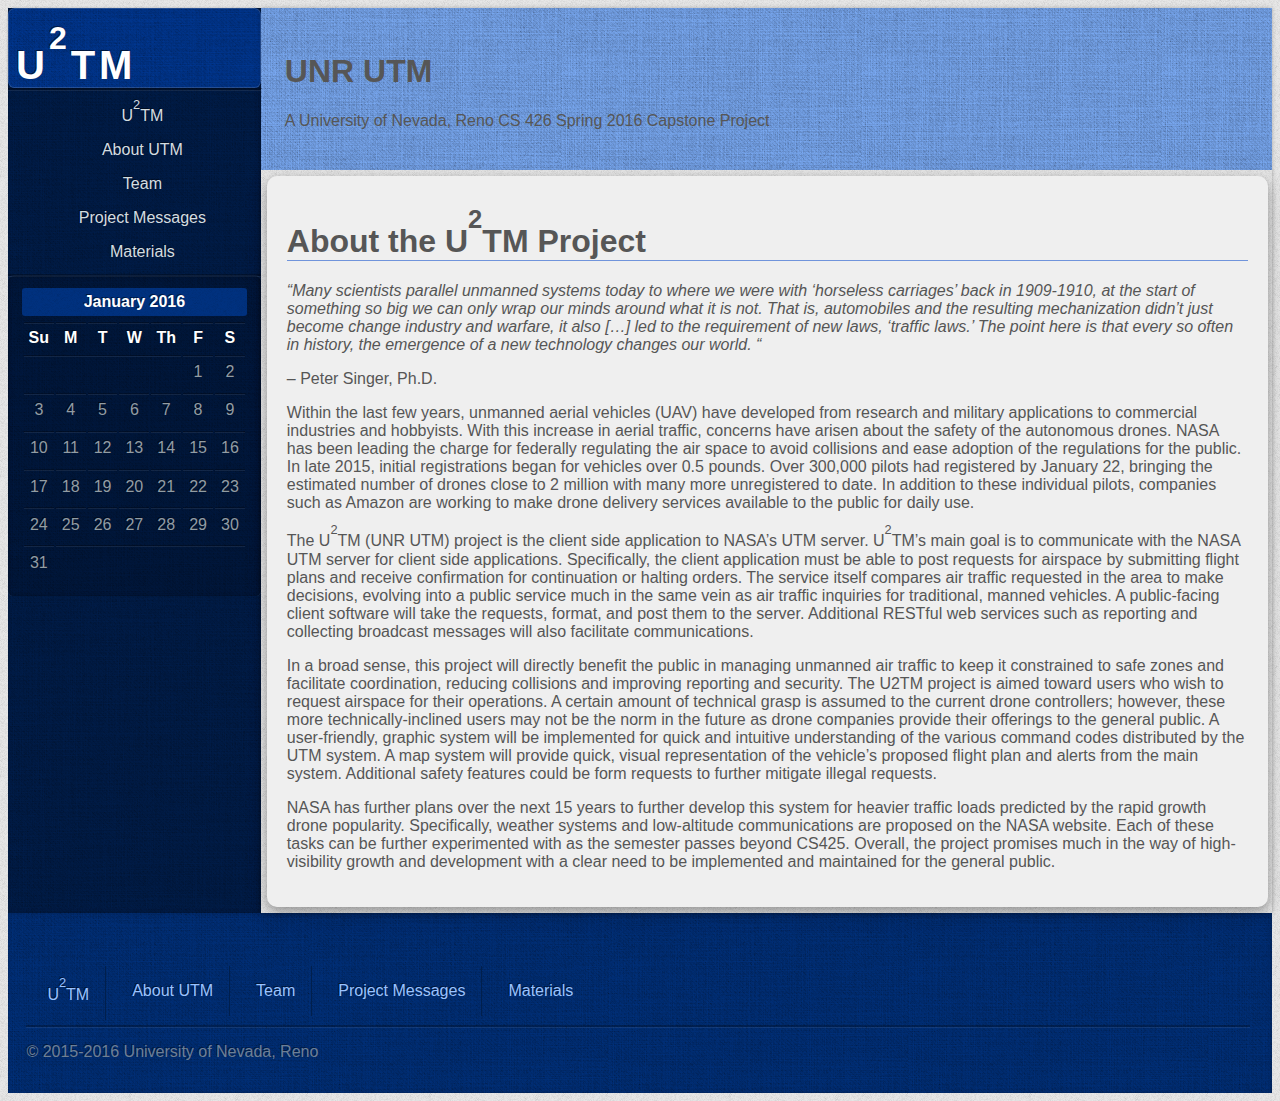
==== about.html @ 8a8a12d6 "Added Message posting capability" ====
<!DOCTYPE HTML>
<html>

<!-- Comments start and end like this -->

<!-- Header info sets up the scripts, styles, and external needs of the page -->
<head>
	<title>Team</title>
	<meta charset="utf-8">

	<!-- Telling the page that there will be css styling -->
	<link rel="stylesheet" href="css/style.css">
</head>

<!-- Body is what will be displayed on the screen and its layout -->
<body>
	<!-- Divs are a better way to conceptually block out a page than tables to arrange elements, but they rely heavily on CSS for definition -->
	<!-- div can be described by "class" or "id" in text. IDs have a much higher specificity in CSS and must be defined individually -->
	<!-- Classes are a little more general and may share attributes with similar elements. Using either, keep this in mind. -->
	<div class="wrapper">
		<!-- Going to divide the page into two main containers: a sidebar and a content area within wrapper -->
		<div id="left-sidebar">
			<div id="logo">
				<h1>U<sup>2</sup>TM</h1>
			</div>

			<nav id="navigation">
				<!-- Lists come in unordered (ul) and ordered numerically (ol) -->
				<ul>
					<!-- a href sends the page to the link provided (STUB: empty for now) -->
					<li><a href="index.html">U<sup>2</sup>TM</a></li>
					<li><a href="about.html">About UTM</a></li>
					<li><a href="team.html">Team</a></li>
					<li><a href="#">Project Messages</a></li>
					<li><a href="materials.html">Materials</a></li>
				</ul>
			</nav>

			<section class="section-calendar">
				<!-- Going to make calendar in ugly, clunky way to show tables for now -->
				<div class="inner-calendar">
					<table>
						<caption>January 2016</caption>
						<thead>
							<tr>
								<th scope="col" title="Sunday">Su</th>
								<th scope="col" title="Monday">M</th>
								<th scope="col" title="Tuesday">T</th>
								<th scope="col" title="Wednesday">W</th>
								<th scope="col" title="Thursday">Th</th>
								<th scope="col" title="Friday">F</th>
								<th scope="col" title="Saturday">S</th>
							</tr>
						</thead>
						<tbody>
							<tr>
							  <td colspan="5" class="pad"><span>&nbsp;</span></td>
							  <td><span>1</span></td>
							  <td><span>2</span></td>
							</tr>
							<tr>
							  <td><span>3</span></td>
							  <td><span>4</span></td>
							  <td><span>5</span></td>
							  <td><span>6</span></td>
							  <td><span>7</span></td>
							  <td><span>8</span></td>
							  <td><span>9</span></td>
							</tr>
							<tr>
							  <td><span>10</span></td>
							  <td><span>11</span></td>
							  <td><span>12</span></td>
							  <td><span>13</span></td>
							  <td><span>14</span></td>
							  <td><span>15</span></td>
							  <td><span>16</span></td>
							</tr>
							<tr>
							  <td><span>17</span></td>
							  <td><span>18</span></td>
							  <td><span>19</span></td>
							  <td><span>20</span></td>
							  <td><span>21</span></td>
							  <td><span>22</span></td>
							  <td><span>23</span></td>
							</tr>
							<tr>
							  <td><span>24</span></td>
							  <td><span>25</span></td>
							  <td><span>26</span></td>
							  <td><span>27</span></td>
							  <td><span>28</span></td>
							  <td><span>29</span></td>
							  <td><span>30</span></td>
							</tr>
							<tr>
							  <td><span>31</span></td>
							  <td class="pad" colspan="6"><span>&nbsp;</span></td>
							</tr>
						</tbody>
					</table>
				</div>
			</section>
		</div>

		<div id="content">
			<div class="logo-splash">
				<h1 class="splash-name">UNR UTM</h1>
				<p>A University of Nevada, Reno CS 426 Spring 2016 Capstone Project</p>
			</div>

			<div id="user-content">

				<div id="messages-panel">
                    <h1>About the U<sup>2</sup>TM Project</h1>

                    <p><i>“Many scientists parallel unmanned systems today to where we were with ‘horseless carriages’ back in 1909-1910, at the start of something so big we can only wrap our minds around what it is not. That is, automobiles and the resulting mechanization didn’t just become change industry and warfare, it also […] led to the requirement of new laws, ‘traffic laws.’ The point here is that every so often in history, the emergence of a new technology changes our world. “</i></p>
                    <p>– Peter Singer, Ph.D.</p>
                    <p>Within the last few years, unmanned aerial vehicles (UAV) have developed from research and military applications to commercial industries and hobbyists. With this increase in aerial traffic, concerns have arisen about the safety of the autonomous drones. NASA has been leading the charge for federally regulating the air space to avoid collisions and ease adoption of the regulations for the public. In late 2015, initial registrations began for vehicles over 0.5 pounds. Over 300,000 pilots had registered by January 22, bringing the estimated number of drones close to 2 million with many more unregistered to date. In addition to these individual pilots, companies such as Amazon are working to make drone delivery services available to the public for daily use.</p>
                    <p>The U<sup>2</sup>TM (UNR UTM) project is the client side application to NASA’s UTM server. U<sup>2</sup>TM’s main goal is to communicate with the NASA UTM server for client side applications. Specifically, the client application must be able to post requests for airspace by submitting flight plans and receive confirmation for continuation or halting orders. The service itself compares air traffic requested in the area to make decisions, evolving into a public service much in the same vein as air traffic inquiries for traditional, manned vehicles. A public-facing client software will take the requests, format, and post them to the server. Additional RESTful web services such as reporting and collecting broadcast messages will also facilitate communications.</p>
                    <p>In a broad sense, this project will directly benefit the public in managing unmanned air traffic to keep it constrained to safe zones and facilitate coordination, reducing collisions and improving reporting and security. The U2TM project is aimed toward users who wish to request airspace for their operations. A certain amount of technical grasp is assumed to the current drone controllers; however, these more technically-inclined users may not be the norm in the future as drone companies provide their offerings to the general public. A user-friendly, graphic system will be implemented for quick and intuitive understanding of the various command codes distributed by the UTM system. A map system will provide quick, visual representation of the vehicle’s proposed flight plan and alerts from the main system. Additional safety features could be form requests to further mitigate illegal requests.</p>
                    <p>NASA has further plans over the next 15 years to further develop this system for heavier traffic loads predicted by the rapid growth drone popularity. Specifically, weather systems and low-altitude communications are proposed on the NASA website. Each of these tasks can be further experimented with as the semester passes beyond CS425. Overall, the project promises much in the way of high-visibility growth and development with a clear need to be implemented and maintained for the general public.</p>
                </div>

			</div>
		</div>
	</div>

	<!-- Footer will contain the contact and site-general navigation and sit below the wrapper class -->
	<div class="footer">
		<div id="site-navigation">
			<nav id="site-nav">
				<ul>
					<!-- a href sends the page to the link provided (STUB: empty for now) -->
					<li><a href="index.html">U<sup>2</sup>TM</a></li>
					<li><a href="about.html">About UTM</a></li>
					<li><a href="team.html">Team</a></li>
					<li><a href="project_messages.html">Project Messages</a></li>
					<li><a href="materials.html">Materials</a></li>
				</ul>
			</nav>
		</div>

		<div id="copyright">
			<p> &copy; 2015-2016 University of Nevada, Reno
		</div>
	</div>
</body>

</html>
<!-- Tags end like the above to signal that the section is complete -->
<!-- Leaving these open would be confusing to the receiving browser, and at best, they would apply through the page -->
---- css/style.css ----
/*
CSS for the U(2)TM project demo.
*/

/* 
Basic classes and layouts. These are general types that would default when not directed with a div
id or class. Cascading means that more specific typing overwrites less, and those definitions below are
(with the exception of div id) applied over those above.
*/

/* * means everything in the content of the page */
* {
	/*
	This site was written for Mozilla, but you can even specify how certain browsers should
	handle the layout.
	*/
	-moz-box-sizing: border-box;
	-webkit-box-sizing: border-box;
	-o-box-sizing: border-box;
	-ms-box-sizing: border-box;
	box-sizing: border-box;
}

/* HTML keywords are reserved and will apply to those elements. */
body, input, textarea {
	/* Font families change the font (duh!) but can also take fonts from other online sources like Google */
	font-family: 'Source Sans Pro', sans-serif;
	font-weight: 400;
	/* Color is in hex in RGB 1-byte depths */
	color: #565656;
}

/* 
   This body will borrow a background image along with a color. The image has to have alpha channels
   to display the color through. Otherwise, the last-listed tag is what shows up.
*/
body {
	background-color: #e8e8e8;
	background-image: url('images/bg2.png');
}

a {
	color: #99c3ff;
}

/* Apply styling to more than one element with commas */
strong, b {
	font-weight: 700;
	color: #1b252a;
}

h2,h3,h4,h5,h6 {
	font-family: 'Open Sans Condensed', sans-serif;
	font-weight: 700;
	color: #1b252a;
}

h2 a, h4 a, h5 a, h6 a {
	text-decoration: none;
	color: inherit;
}

header {
	margin: 0 0 2em 0;
}

blockquote {
	border-left: solid 5px #ddd;
	padding: 1em 0 1em 2em;
	font-style: italic;
}

em, i {
	font-style: italic;
}

hr {
	border: 0;
	border-top: solid 1px #ddd;
	padding: 1.5em 0 0 0;
	margin: 1.75em 0 0 0;
}

sub {
	position: relative;
	top: 0.5em;
	font-size: 0.8em;
}

sup {
	position: relative;
	top: -0.5em;
	font-size: 0.8em;
}

table {
	width: 95%;
}

table.style1 {
}

table.style1 tbody tr:nth-child(2n+2) {
	background: #f4f4f4;
}

table.style1 td {
	padding: 0.5em 1em 0.5em 1em;
}

table.style1 th {
	text-align: left;
	font-weight: 700;
	padding: 0.75em 1em 0.75em 1em;
}

table.style1 thead {
	border-bottom: solid 1px #ddd;
}

table.style1 tfoot {
	border-top: solid 1px #ddd;
	background: #eee;
}

table.style1 tbody {
}

br.clear {
	clear: both;
}

p, ul, ol, dl, table {
	margin-bottom: 1em;
}

section, article {
	margin-bottom: 3em;
}

section > :last-child, article > :last-child {
	margin-bottom: 0;
}

section > .inner > :last-child, article > .inner > :last-child {
	margin-bottom: 0;
}

section:last-child, article:last-child {
	margin-bottom: 0;
}

/***********************************************************************************************/
/*                             More specific naming and div types                              */
/***********************************************************************************************/

/* Div classes are denoted with a period */
.wrapper {
	position: relative;
	display: flex;
}

/* 
	Div ids are denoted with the hash and have higher specificity. That means that following styling will 
	not apply unless you specifically include the div id's name in the listing
*/
#left-sidebar {
	background-color: #001e4d;
	background-image: url('images/bg1.png');
	color: #929da4;
	text-shadow: -1px -1px 0px rgba(0,0,0,0.5);
	float: left;
	width: 20%;
	height: 80%
	padding: 3em 1.35em 1em 1.15em;
	box-shadow: inset -0.1em 0em 0.35em 0em rgba(0,0,0,0.15);
	display: inline-block;
}

/* 
	You can specify children of certain elements by listing them without the comma. So, this code
	targets nav children of the left-sidebar divs.
*/
#left-sidebar nav {
	position: relative;
}

/* Multiple element selection means listing the parent-child relationship for each. */
#left-sidebar section:before, #left-sidebar nav:before {
	content: '';
	border-top: solid 1px;
	border-bottom: solid 1px;
	border-color: #171E29;
	border-color: rgba(0,0,0,0.25);
	box-shadow: inset 0px 1px 0px 0px rgba(255,255,255,0.075), 0px 1px 0px 0px rgba(255,255,255,0.075);
	display: block;
}

#left-sidebar strong, #left-sidebar b {
	color: #fff;
}

#left-sidebar a {
	color: #d4dde0;
}

#left-sidebar ul {
    list-style-type: none;
    margin: 5px;
    padding: 0;
}

#left-sidebar li a {
    display: block;
    padding: 8px 0px 8px 16px;
    text-decoration: none;
    text-align: center;
}

#left-sidebar li a:hover {
    background-color: #1a74ff;
    background-image: url('images/bg1.png');
    border-radius: 5px;
    color: #ffffff;
}

/* Content panels */
#content {
	height: 100%;
	width: 80%;
	box-shadow: 0 0 0.25em 0em rgba(0,0,0,0.25);
	float: left;
	display: inline-block;
}

#user-content h1 {
    border-bottom: 1px solid #80beff;
}

.logo-splash {
    height: 15%;
    width: 100%;
    background-color: #80b2ff;
    background-image: url('images/bg1.png');
    padding: 1.5em 1.5em 1.5em 1.5em;
}

#user-content {
    padding: 5px;
}

#user-content h1 {
    border-bottom: 1px solid #7094db;
}

#status-panel {
    background-color: #efefef;
    padding: 20px;
    margin: 1px;
    width: 100%;
    height: 50%;
    border-radius: 10px;
    box-shadow: 0 4px 8px 0 rgba(0, 0, 0, 0.2), 0 6px 20px 0 rgba(0, 0, 0, 0.19);
}

#news-article {
    padding: 5px;
    margin: 1px;
}

#news-article h1 {
    font-size: 1em;
}

#news-article h2 {
    float: right;
    font-size: 0.8em;
}

#messages-panel {
    background-color: #efefef;
    padding: 20px;
    margin: 1px;
    width: 100%;
    height: 50%;
    border-radius: 10px;
    box-shadow: 0 4px 8px 0 rgba(0, 0, 0, 0.2), 0 6px 20px 0 rgba(0, 0, 0, 0.19);
}

#team-panel {
    background-color: #efefef;
    padding: 20px;
    margin: 1px;
    width: 100%;
    display: block;
    overflow: hidden;
    border-radius: 10px;
    box-shadow: 0 4px 8px 0 rgba(0, 0, 0, 0.2), 0 6px 20px 0 rgba(0, 0, 0, 0.19);
}

#team-panel img {
    width: 15%;
    height: 15%;
    float: left;
    padding: 5px;
    margin: 5px;
    border: 5px;
    color: #efefef;
    border-radius: 5px;
    box-shadow: 0px 4px 8px 0 rgba(0, 0, 0, 0.2), 0 6px 20px 0 rgba(0, 0, 0, 0.2);
}

#team-panel h1 {
    border: none;
}

#team-panel p {
    border: 5px;
    padding: 5px;
}

/* Footer */
.footer {
	background-color: #003280;
	background-image: url('images/bg1.png');
	color: #929da4;
	text-shadow: -1px -1px 0px rgba(0,0,0,0.5);
	clear: both;
	width: 100%;
	padding: 3em 1.35em 1em 1.15em;
	box-shadow: inset -0.1em 0em 0.35em 0em rgba(0,0,0,0.15);
	height: 10%;
	align-items: center;
}

/* Calendar */

.section-calendar {
    overflow: hidden;
}

.section-calendar .inner-calendar {
	position: relative;
	background-color: #272E39;
	background-color: rgba(0,0,0,0.15);
	border-radius: 0.4em;
	padding: 0.75em 0.5em 0.75em 0.5em;
	box-shadow: 0 0 0 1px rgba(255,255,255,0.05), inset 0 0 0.25em 0 rgba(0,0,0,0.25);
}

.section-calendar caption {
	font-weight: 700;
	color: #fff;
	margin: 0 0 0.25em 0;
	padding: 5px;
	border-radius: 3px;
	background-color: #003280;
	background-image: url('images/bg2.png');
}

.section-calendar table {
	margin: 0 auto;
}

.section-calendar tr {
}

.section-calendar td, .section-calendar th {
	cursor: default;
	padding: 0.35em 0 0.35em 0;
	border-top: solid 1px rgba(0,0,0,0.25);
	box-shadow: inset 0px 1px 0px 0px rgba(255,255,255,0.075);
}

.section-calendar th {
	font-weight: 700;
	color: #fff;
}

.section-calendar td a, .section-calendar td span {
	display: block;
	margin: 0 auto;
	width: 1.5em;
	height: 1.5em;
	text-align: center;
	line-height: 1.4em;
	border-radius: 0.4em;
	-moz-transition: background-color .25s ease-in-out;
	-webkit-transition: background-color .25s ease-in-out;
	-o-transition: background-color .25s ease-in-out;
	-ms-transition: background-color .25s ease-in-out;
	transition: background-color .25s ease-in-out;
	text-decoration: none;
}

.section-calendar td a {
	color: #fff;
	font-weight: 700;
}

.section-calendar td a:hover {
	background-color: rgba(200,225,255,0.1);
	color: #fff;
}

.section-calendar td.today a {
	background-color: #c94663;
	background-image: url('images/bg1.png');
	box-shadow: inset 0px 0px 0px 1px rgba(255,255,255,0.15), 0 0.025em 0.15em 0em rgba(0,0,0,0.25);
	color: #fff !important;
}

/* Copyright panel */
#copyright {
}

#copyright p {
	opacity: 0.75;
}

#copyright a {
	color: inherit !important;
}

#copyright:before {
	content: '';
	border-top: solid 1px;
	border-bottom: solid 1px;
	border-color: #171E29;
	border-color: rgba(0,0,0,0.25);
	box-shadow: inset 0px 1px 0px 0px rgba(255,255,255,0.075), 0px 1px 0px 0px rgba(255,255,255,0.075);
	display: block;
}

/* Logo panel */
#logo {
	background-color: #003a99;
	background-image: url('images/bg1.png');
	padding: 1.75em 0.5em 1.75em 0.5em;
	border-radius: 0.4em;
	height: 5.0em;
	text-align: center;
	box-shadow: inset 0px 0px 0px 1px rgba(255,255,255,0.15), 0 0.025em 0.15em 0em rgba(0,0,0,0.25);
}

#logo h1 {
	font-family: 'Open Sans Condensed', sans-serif;
	font-weight: 700;
	color: #fff;
	font-size: 2.5em;
	letter-spacing: 0.1em;
	display: table-cell;
	vertical-align: middle;
}

.footer ul {
    list-style-type: none;
    margin: 0;
    padding: 0;
    overflow: hidden;
}

.footer li {
    float: left;
    margin: 5px;
    border-right: 1px solid #001f4d;
}

.footer li:last-child {
    border-right: none;
}

.footer li a {
    display: block;
    padding: 16px;
    text-decoration: none;
    text-align: center;
}

.footer li a:hover {
    background-color: #1a74ff;
    background-image: url('images/bg1.png');
    border-radius: 5px;
    color: #ffffff;
}

.add-entry {
    font-size: 0.9em;
    border-bottom: 1px solid #ccc;
}
.add-entry dl{
    font-weight: bold;
}
.metanav {
    text-align: right;
    font-size: 0.8em;
    padding: 0.3em;
    margin-bottom: 1em; background: #fafafa; }

.flash{
    background: #cee5F5;
    padding: 0.5em;
    border: 1px solid #aacbe2;
}
.error{
    background: #f0d6d6;
    padding: 0.5em;
}
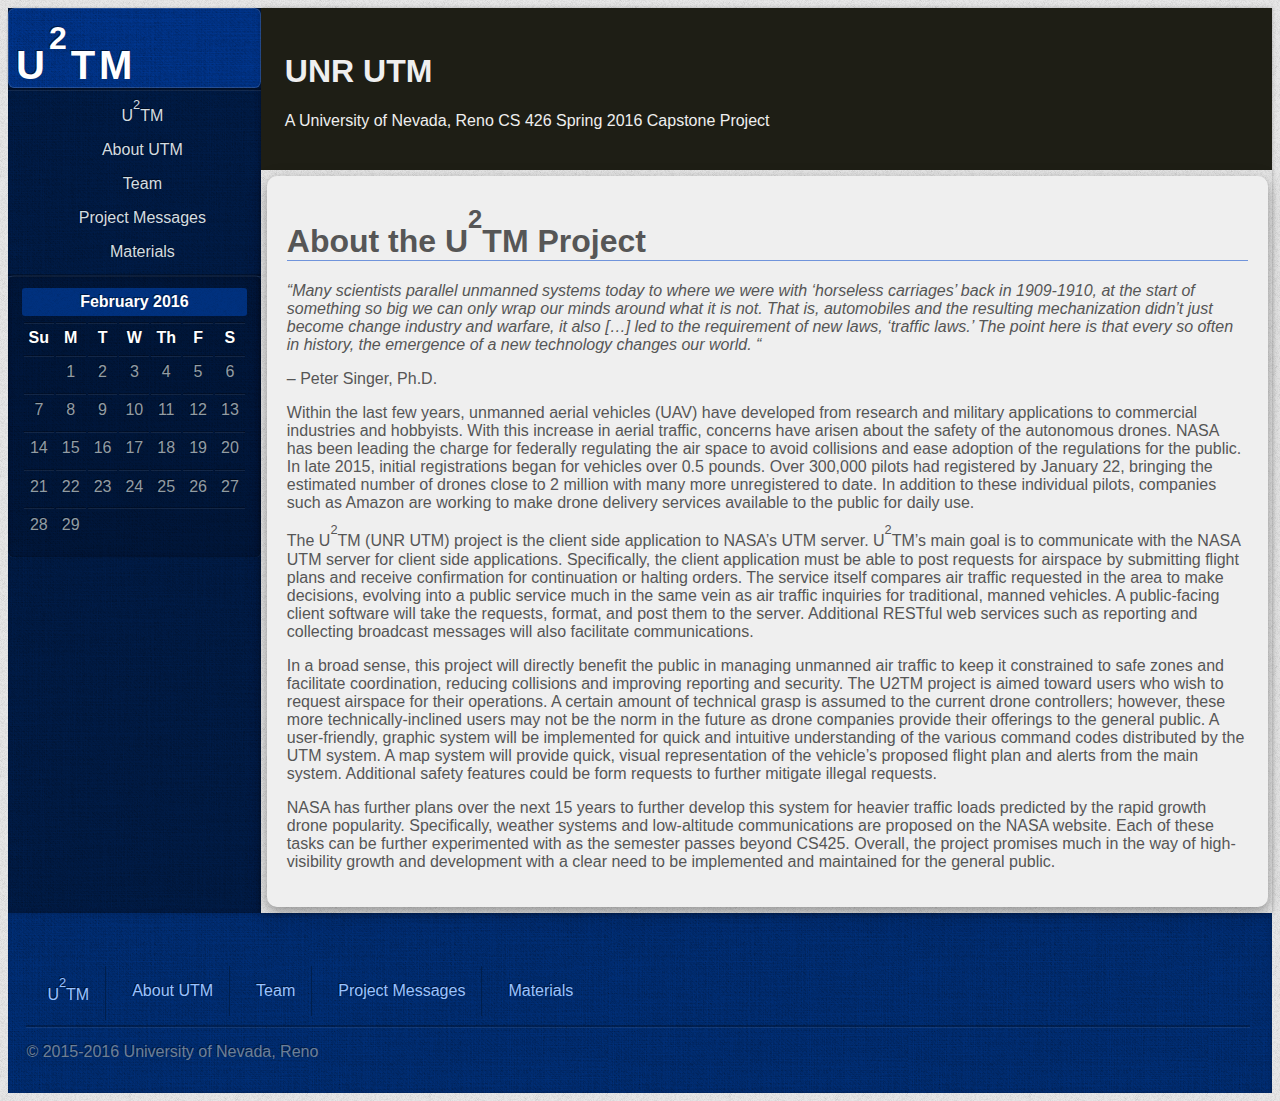
==== commit 4851eb99: "Merge pull request #7 from brittanymcgarr/master" ====
--- a/about.html
+++ b/about.html
@@ -5,7 +5,7 @@
 
 <!-- Header info sets up the scripts, styles, and external needs of the page -->
 <head>
-	<title>Team</title>
+	<title>About UTM</title>
 	<meta charset="utf-8">
 
 	<!-- Telling the page that there will be css styling -->
@@ -31,7 +31,7 @@
 					<li><a href="index.html">U<sup>2</sup>TM</a></li>
 					<li><a href="about.html">About UTM</a></li>
 					<li><a href="team.html">Team</a></li>
-					<li><a href="#">Project Messages</a></li>
+					<li><a href="project_messages.html">Project Messages</a></li>
 					<li><a href="materials.html">Materials</a></li>
 				</ul>
 			</nav>
@@ -40,7 +40,7 @@
 				<!-- Going to make calendar in ugly, clunky way to show tables for now -->
 				<div class="inner-calendar">
 					<table>
-						<caption>January 2016</caption>
+						<caption>February 2016</caption>
 						<thead>
 							<tr>
 								<th scope="col" title="Sunday">Su</th>
@@ -54,49 +54,48 @@
 						</thead>
 						<tbody>
 							<tr>
-							  <td colspan="5" class="pad"><span>&nbsp;</span></td>
+							  <td colspan="1" class="pad"><span>&nbsp;</span></td>
 							  <td><span>1</span></td>
 							  <td><span>2</span></td>
-							</tr>
-							<tr>
 							  <td><span>3</span></td>
 							  <td><span>4</span></td>
 							  <td><span>5</span></td>
 							  <td><span>6</span></td>
+							</tr>
+							<tr>
 							  <td><span>7</span></td>
 							  <td><span>8</span></td>
 							  <td><span>9</span></td>
-							</tr>
-							<tr>
-							  <td><span>10</span></td>
+								<td><span>10</span></td>
 							  <td><span>11</span></td>
 							  <td><span>12</span></td>
 							  <td><span>13</span></td>
+							</tr>
+							<tr>
+
 							  <td><span>14</span></td>
 							  <td><span>15</span></td>
 							  <td><span>16</span></td>
-							</tr>
-							<tr>
 							  <td><span>17</span></td>
 							  <td><span>18</span></td>
 							  <td><span>19</span></td>
 							  <td><span>20</span></td>
+							</tr>
+							<tr>
+
 							  <td><span>21</span></td>
 							  <td><span>22</span></td>
 							  <td><span>23</span></td>
-							</tr>
-							<tr>
-							  <td><span>24</span></td>
+								<td><span>24</span></td>
 							  <td><span>25</span></td>
 							  <td><span>26</span></td>
 							  <td><span>27</span></td>
+							</tr>
+							<tr>
+
 							  <td><span>28</span></td>
 							  <td><span>29</span></td>
-							  <td><span>30</span></td>
-							</tr>
-							<tr>
-							  <td><span>31</span></td>
-							  <td class="pad" colspan="6"><span>&nbsp;</span></td>
+								<td class="pad" colspan="5"><span>&nbsp;</span></td>
 							</tr>
 						</tbody>
 					</table>
--- a/css/style.css
+++ b/css/style.css
@@ -94,6 +94,7 @@
 }
 
 table {
+    text-align: center;
 	width: 95%;
 }
 
@@ -124,6 +125,7 @@
 }
 
 table.style1 tbody {
+
 }
 
 br.clear {
@@ -238,10 +240,13 @@
 }
 
 .logo-splash {
+    color: #efefef;
+    text-shadow: 2px 2px #1e1e15;
     height: 15%;
     width: 100%;
-    background-color: #80b2ff;
-    background-image: url('images/bg1.png');
+    background-color: #1e1e15;
+    background-image: url('images/SiteBanner.png');
+    background-size: 100% 100%;
     padding: 1.5em 1.5em 1.5em 1.5em;
 }
 
@@ -482,27 +487,4 @@
     background-image: url('images/bg1.png');
     border-radius: 5px;
     color: #ffffff;
-}
-
-.add-entry {
-    font-size: 0.9em;
-    border-bottom: 1px solid #ccc;
-}
-.add-entry dl{
-    font-weight: bold;
-}
-.metanav {
-    text-align: right;
-    font-size: 0.8em;
-    padding: 0.3em;
-    margin-bottom: 1em; background: #fafafa; }
-
-.flash{
-    background: #cee5F5;
-    padding: 0.5em;
-    border: 1px solid #aacbe2;
-}
-.error{
-    background: #f0d6d6;
-    padding: 0.5em;
-}
+}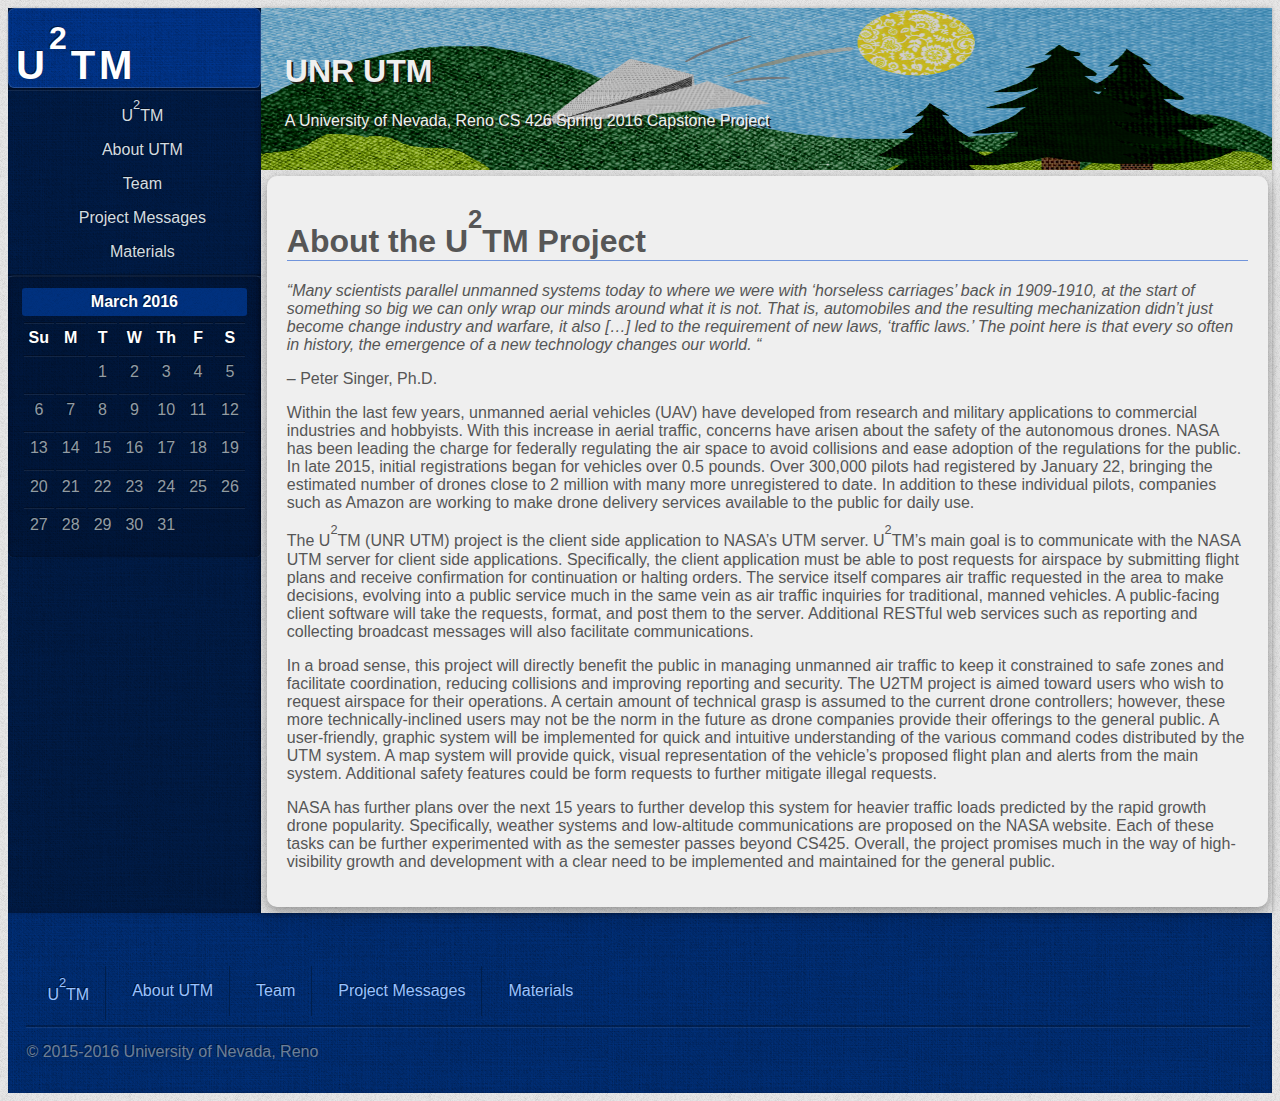
==== commit 89f0ad05: "Updating at long last" ====
--- a/about.html
+++ b/about.html
@@ -40,7 +40,7 @@
 				<!-- Going to make calendar in ugly, clunky way to show tables for now -->
 				<div class="inner-calendar">
 					<table>
-						<caption>February 2016</caption>
+						<caption>March 2016</caption>
 						<thead>
 							<tr>
 								<th scope="col" title="Sunday">Su</th>
@@ -54,48 +54,50 @@
 						</thead>
 						<tbody>
 							<tr>
-							  <td colspan="1" class="pad"><span>&nbsp;</span></td>
+							  <td colspan="2" class="pad"><span>&nbsp;</span></td>
 							  <td><span>1</span></td>
 							  <td><span>2</span></td>
 							  <td><span>3</span></td>
 							  <td><span>4</span></td>
 							  <td><span>5</span></td>
-							  <td><span>6</span></td>
 							</tr>
 							<tr>
+							  <td><span>6</span></td>
 							  <td><span>7</span></td>
 							  <td><span>8</span></td>
-							  <td><span>9</span></td>
-								<td><span>10</span></td>
+								<td><span>9</span></td>
+							  <td><span>10</span></td>
 							  <td><span>11</span></td>
 							  <td><span>12</span></td>
-							  <td><span>13</span></td>
 							</tr>
 							<tr>
 
+							  <td><span>13</span></td>
 							  <td><span>14</span></td>
 							  <td><span>15</span></td>
 							  <td><span>16</span></td>
 							  <td><span>17</span></td>
 							  <td><span>18</span></td>
 							  <td><span>19</span></td>
-							  <td><span>20</span></td>
 							</tr>
 							<tr>
 
+							  <td><span>20</span></td>
 							  <td><span>21</span></td>
 							  <td><span>22</span></td>
-							  <td><span>23</span></td>
-								<td><span>24</span></td>
+								<td><span>23</span></td>
+							  <td><span>24</span></td>
 							  <td><span>25</span></td>
 							  <td><span>26</span></td>
-							  <td><span>27</span></td>
 							</tr>
 							<tr>
 
+							  <td><span>27</span></td>
 							  <td><span>28</span></td>
 							  <td><span>29</span></td>
-								<td class="pad" colspan="5"><span>&nbsp;</span></td>
+							  <td><span>30</span></td>
+							  <td><span>31</span></td>
+								<td class="pad" colspan="2"><span>&nbsp;</span></td>
 							</tr>
 						</tbody>
 					</table>
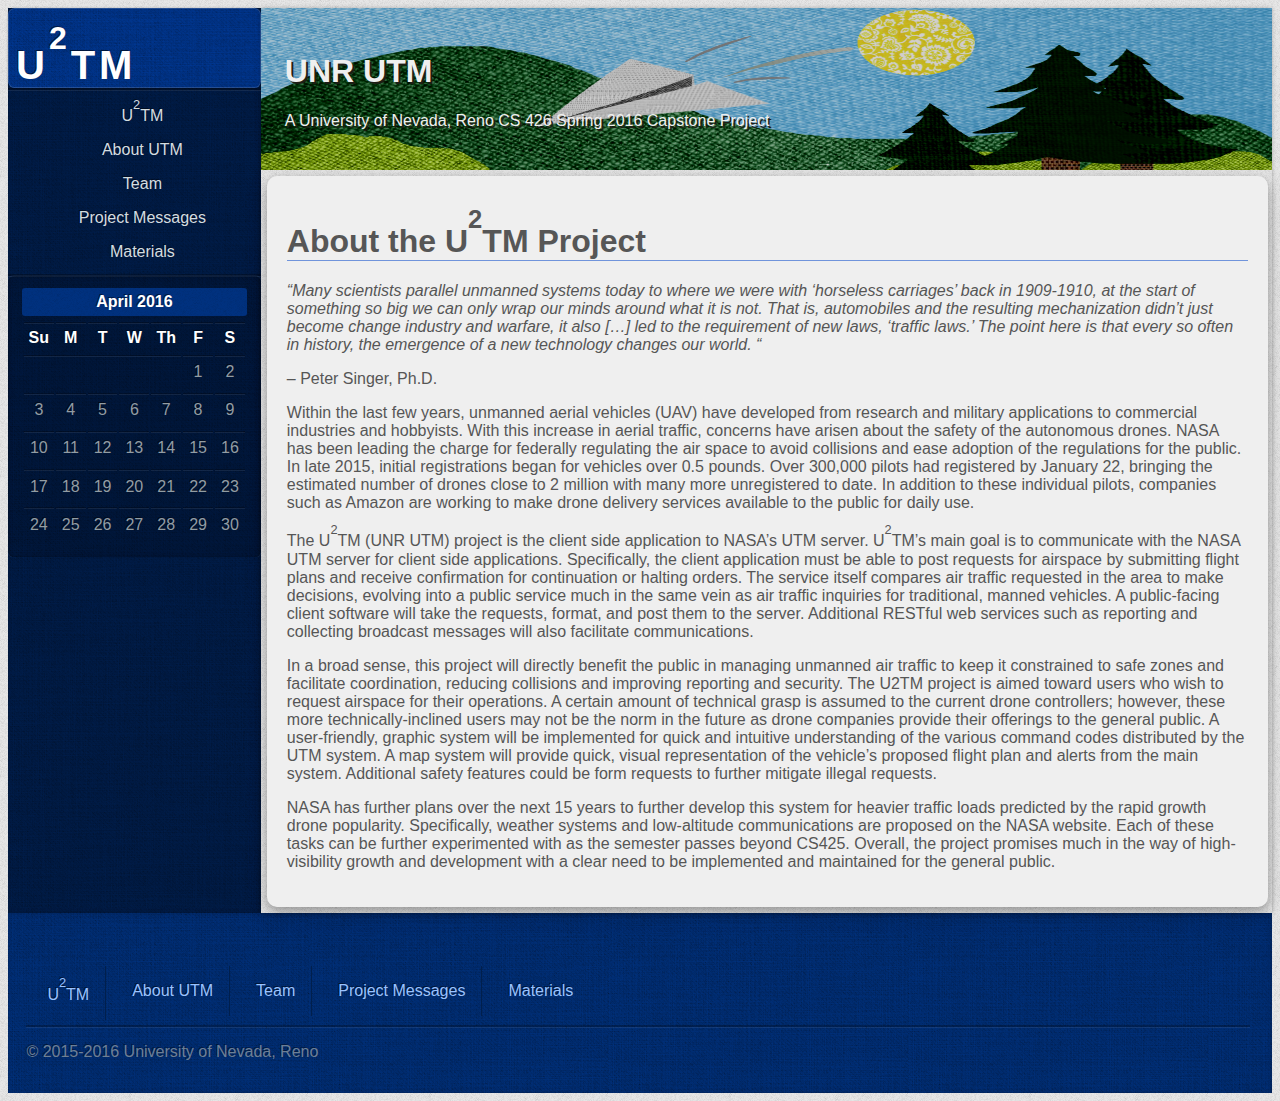
==== commit 967dc595: "Updating at long last" ====
--- a/about.html
+++ b/about.html
@@ -40,7 +40,7 @@
 				<!-- Going to make calendar in ugly, clunky way to show tables for now -->
 				<div class="inner-calendar">
 					<table>
-						<caption>March 2016</caption>
+						<caption>April 2016</caption>
 						<thead>
 							<tr>
 								<th scope="col" title="Sunday">Su</th>
@@ -54,50 +54,48 @@
 						</thead>
 						<tbody>
 							<tr>
-							  <td colspan="2" class="pad"><span>&nbsp;</span></td>
+							  <td colspan="5" class="pad"><span>&nbsp;</span></td>
 							  <td><span>1</span></td>
 							  <td><span>2</span></td>
+							</tr>
+							<tr>
 							  <td><span>3</span></td>
 							  <td><span>4</span></td>
 							  <td><span>5</span></td>
+								<td><span>6</span></td>
+							  <td><span>7</span></td>
+							  <td><span>8</span></td>
+							  <td><span>9</span></td>
 							</tr>
 							<tr>
-							  <td><span>6</span></td>
-							  <td><span>7</span></td>
-							  <td><span>8</span></td>
-								<td><span>9</span></td>
+
 							  <td><span>10</span></td>
 							  <td><span>11</span></td>
 							  <td><span>12</span></td>
-							</tr>
-							<tr>
-
 							  <td><span>13</span></td>
 							  <td><span>14</span></td>
 							  <td><span>15</span></td>
 							  <td><span>16</span></td>
+							</tr>
+							<tr>
+
 							  <td><span>17</span></td>
 							  <td><span>18</span></td>
 							  <td><span>19</span></td>
+								<td><span>20</span></td>
+							  <td><span>21</span></td>
+							  <td><span>22</span></td>
+							  <td><span>23</span></td>
 							</tr>
 							<tr>
 
-							  <td><span>20</span></td>
-							  <td><span>21</span></td>
-							  <td><span>22</span></td>
-								<td><span>23</span></td>
 							  <td><span>24</span></td>
 							  <td><span>25</span></td>
 							  <td><span>26</span></td>
-							</tr>
-							<tr>
-
 							  <td><span>27</span></td>
 							  <td><span>28</span></td>
-							  <td><span>29</span></td>
-							  <td><span>30</span></td>
-							  <td><span>31</span></td>
-								<td class="pad" colspan="2"><span>&nbsp;</span></td>
+                                <td><span>29</span></td>
+                                <td><span>30</span></td>
 							</tr>
 						</tbody>
 					</table>
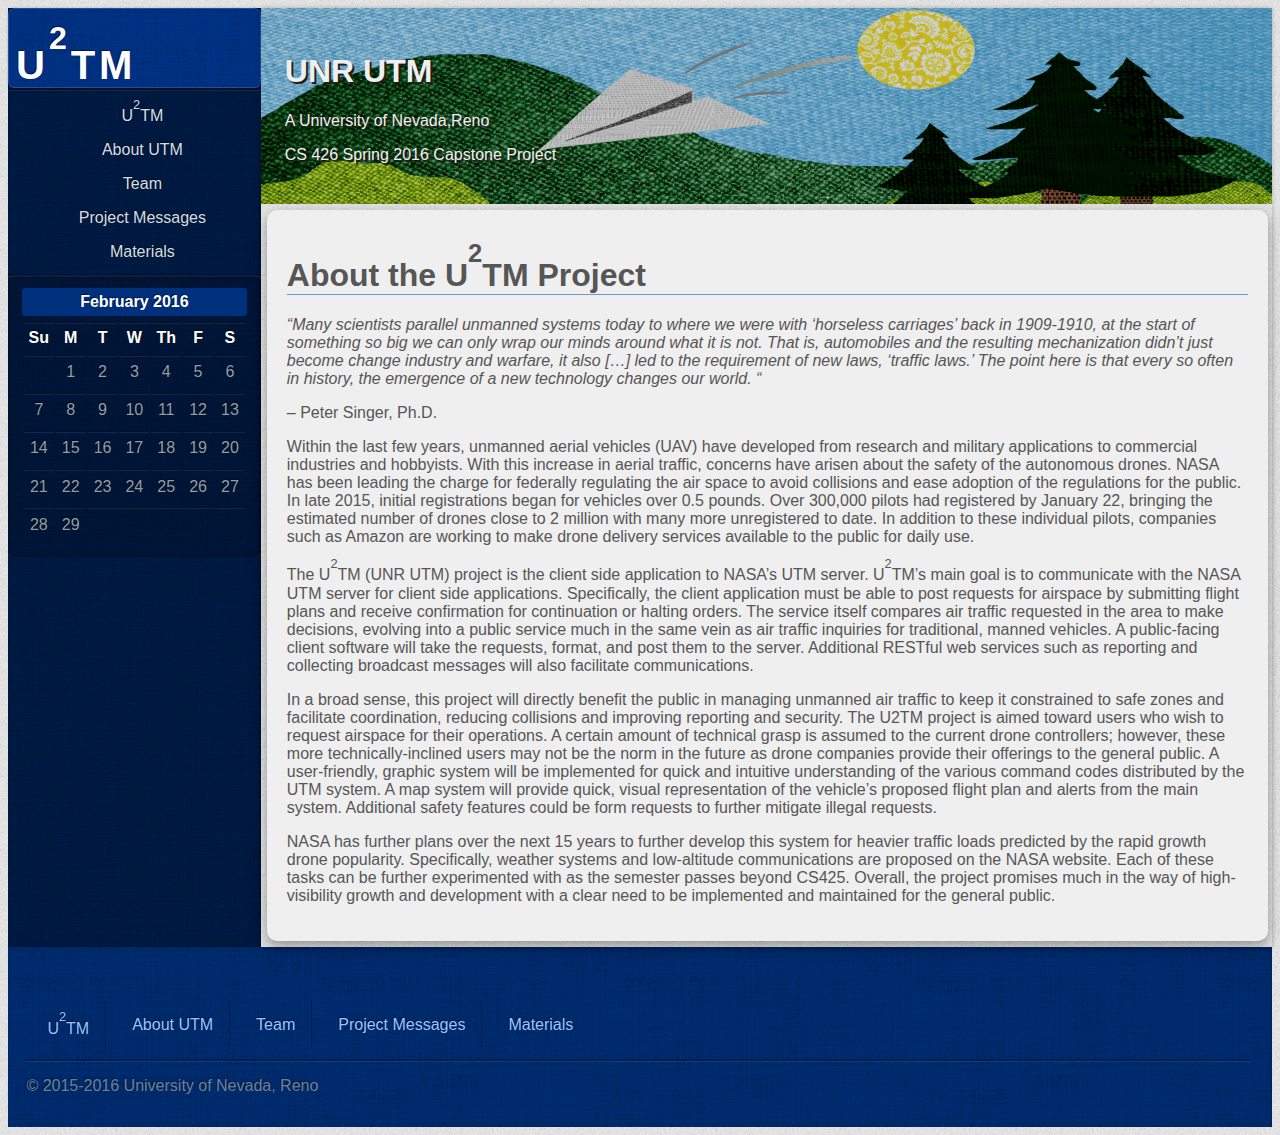
==== commit 521627ee: "Fixed the header" ====
--- a/about.html
+++ b/about.html
@@ -40,7 +40,7 @@
 				<!-- Going to make calendar in ugly, clunky way to show tables for now -->
 				<div class="inner-calendar">
 					<table>
-						<caption>April 2016</caption>
+						<caption>February 2016</caption>
 						<thead>
 							<tr>
 								<th scope="col" title="Sunday">Su</th>
@@ -54,48 +54,48 @@
 						</thead>
 						<tbody>
 							<tr>
-							  <td colspan="5" class="pad"><span>&nbsp;</span></td>
+							  <td colspan="1" class="pad"><span>&nbsp;</span></td>
 							  <td><span>1</span></td>
 							  <td><span>2</span></td>
-							</tr>
-							<tr>
 							  <td><span>3</span></td>
 							  <td><span>4</span></td>
 							  <td><span>5</span></td>
-								<td><span>6</span></td>
+							  <td><span>6</span></td>
+							</tr>
+							<tr>
 							  <td><span>7</span></td>
 							  <td><span>8</span></td>
 							  <td><span>9</span></td>
+								<td><span>10</span></td>
+							  <td><span>11</span></td>
+							  <td><span>12</span></td>
+							  <td><span>13</span></td>
 							</tr>
 							<tr>
 
-							  <td><span>10</span></td>
-							  <td><span>11</span></td>
-							  <td><span>12</span></td>
-							  <td><span>13</span></td>
 							  <td><span>14</span></td>
 							  <td><span>15</span></td>
 							  <td><span>16</span></td>
+							  <td><span>17</span></td>
+							  <td><span>18</span></td>
+							  <td><span>19</span></td>
+							  <td><span>20</span></td>
 							</tr>
 							<tr>
 
-							  <td><span>17</span></td>
-							  <td><span>18</span></td>
-							  <td><span>19</span></td>
-								<td><span>20</span></td>
 							  <td><span>21</span></td>
 							  <td><span>22</span></td>
 							  <td><span>23</span></td>
+								<td><span>24</span></td>
+							  <td><span>25</span></td>
+							  <td><span>26</span></td>
+							  <td><span>27</span></td>
 							</tr>
 							<tr>
 
-							  <td><span>24</span></td>
-							  <td><span>25</span></td>
-							  <td><span>26</span></td>
-							  <td><span>27</span></td>
 							  <td><span>28</span></td>
-                                <td><span>29</span></td>
-                                <td><span>30</span></td>
+							  <td><span>29</span></td>
+								<td class="pad" colspan="5"><span>&nbsp;</span></td>
 							</tr>
 						</tbody>
 					</table>
@@ -106,7 +106,8 @@
 		<div id="content">
 			<div class="logo-splash">
 				<h1 class="splash-name">UNR UTM</h1>
-				<p>A University of Nevada, Reno CS 426 Spring 2016 Capstone Project</p>
+				<p>A University of Nevada,Reno</p>
+				<p>CS 426 Spring 2016 Capstone Project</p>
 			</div>
 
 			<div id="user-content">
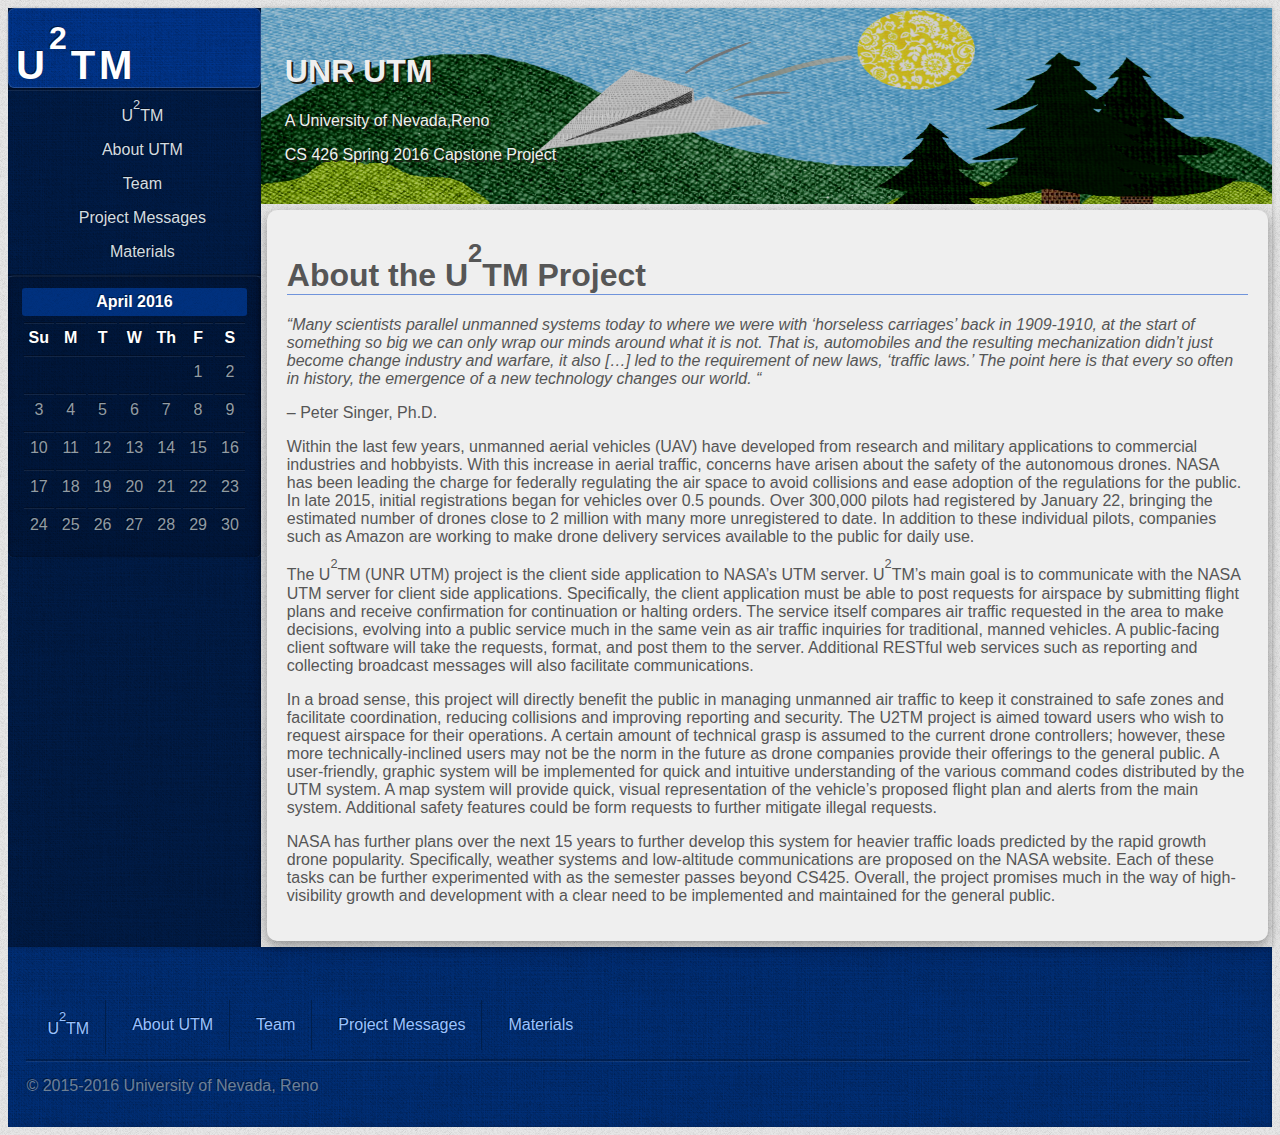
==== commit 1c6e4c74: "Merge remote-tracking branch 'origin/master'" ====
--- a/about.html
+++ b/about.html
@@ -40,7 +40,7 @@
 				<!-- Going to make calendar in ugly, clunky way to show tables for now -->
 				<div class="inner-calendar">
 					<table>
-						<caption>February 2016</caption>
+						<caption>April 2016</caption>
 						<thead>
 							<tr>
 								<th scope="col" title="Sunday">Su</th>
@@ -54,48 +54,48 @@
 						</thead>
 						<tbody>
 							<tr>
-							  <td colspan="1" class="pad"><span>&nbsp;</span></td>
+							  <td colspan="5" class="pad"><span>&nbsp;</span></td>
 							  <td><span>1</span></td>
 							  <td><span>2</span></td>
+							</tr>
+							<tr>
 							  <td><span>3</span></td>
 							  <td><span>4</span></td>
 							  <td><span>5</span></td>
-							  <td><span>6</span></td>
-							</tr>
-							<tr>
+								<td><span>6</span></td>
 							  <td><span>7</span></td>
 							  <td><span>8</span></td>
 							  <td><span>9</span></td>
-								<td><span>10</span></td>
+							</tr>
+							<tr>
+
+							  <td><span>10</span></td>
 							  <td><span>11</span></td>
 							  <td><span>12</span></td>
 							  <td><span>13</span></td>
+							  <td><span>14</span></td>
+							  <td><span>15</span></td>
+							  <td><span>16</span></td>
 							</tr>
 							<tr>
 
-							  <td><span>14</span></td>
-							  <td><span>15</span></td>
-							  <td><span>16</span></td>
 							  <td><span>17</span></td>
 							  <td><span>18</span></td>
 							  <td><span>19</span></td>
-							  <td><span>20</span></td>
+								<td><span>20</span></td>
+							  <td><span>21</span></td>
+							  <td><span>22</span></td>
+							  <td><span>23</span></td>
 							</tr>
 							<tr>
 
-							  <td><span>21</span></td>
-							  <td><span>22</span></td>
-							  <td><span>23</span></td>
-								<td><span>24</span></td>
+							  <td><span>24</span></td>
 							  <td><span>25</span></td>
 							  <td><span>26</span></td>
 							  <td><span>27</span></td>
-							</tr>
-							<tr>
-
 							  <td><span>28</span></td>
-							  <td><span>29</span></td>
-								<td class="pad" colspan="5"><span>&nbsp;</span></td>
+                                <td><span>29</span></td>
+                                <td><span>30</span></td>
 							</tr>
 						</tbody>
 					</table>
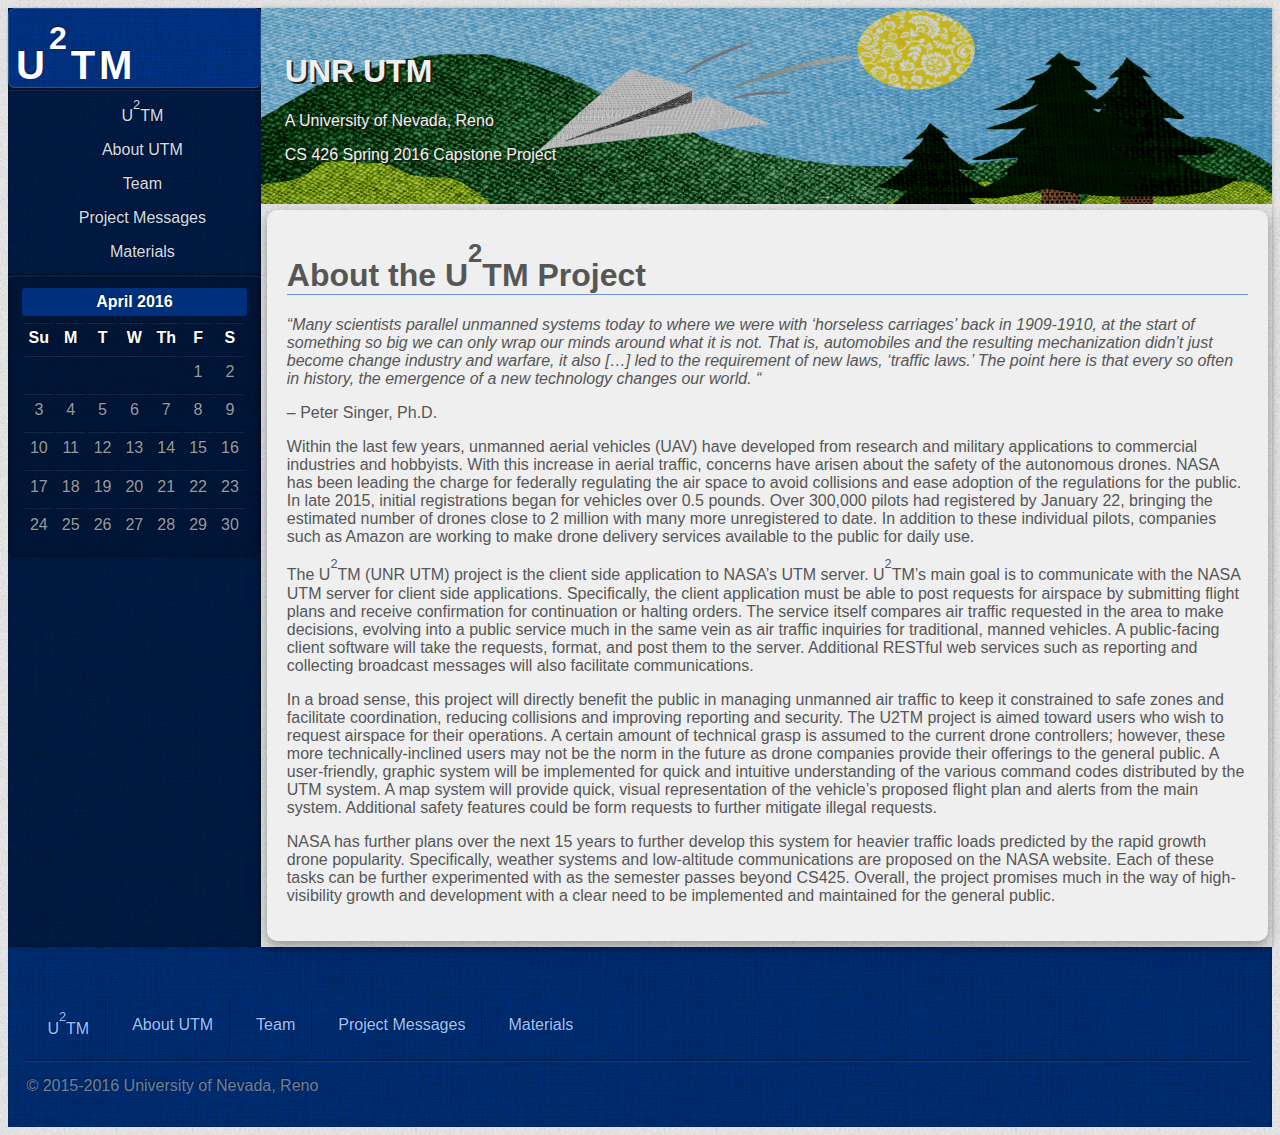
==== commit 5fa1a063: "put space between comma and reno reno" ====
--- a/about.html
+++ b/about.html
@@ -106,7 +106,7 @@
 		<div id="content">
 			<div class="logo-splash">
 				<h1 class="splash-name">UNR UTM</h1>
-				<p>A University of Nevada,Reno</p>
+				<p>A University of Nevada, Reno</p>
 				<p>CS 426 Spring 2016 Capstone Project</p>
 			</div>
 
